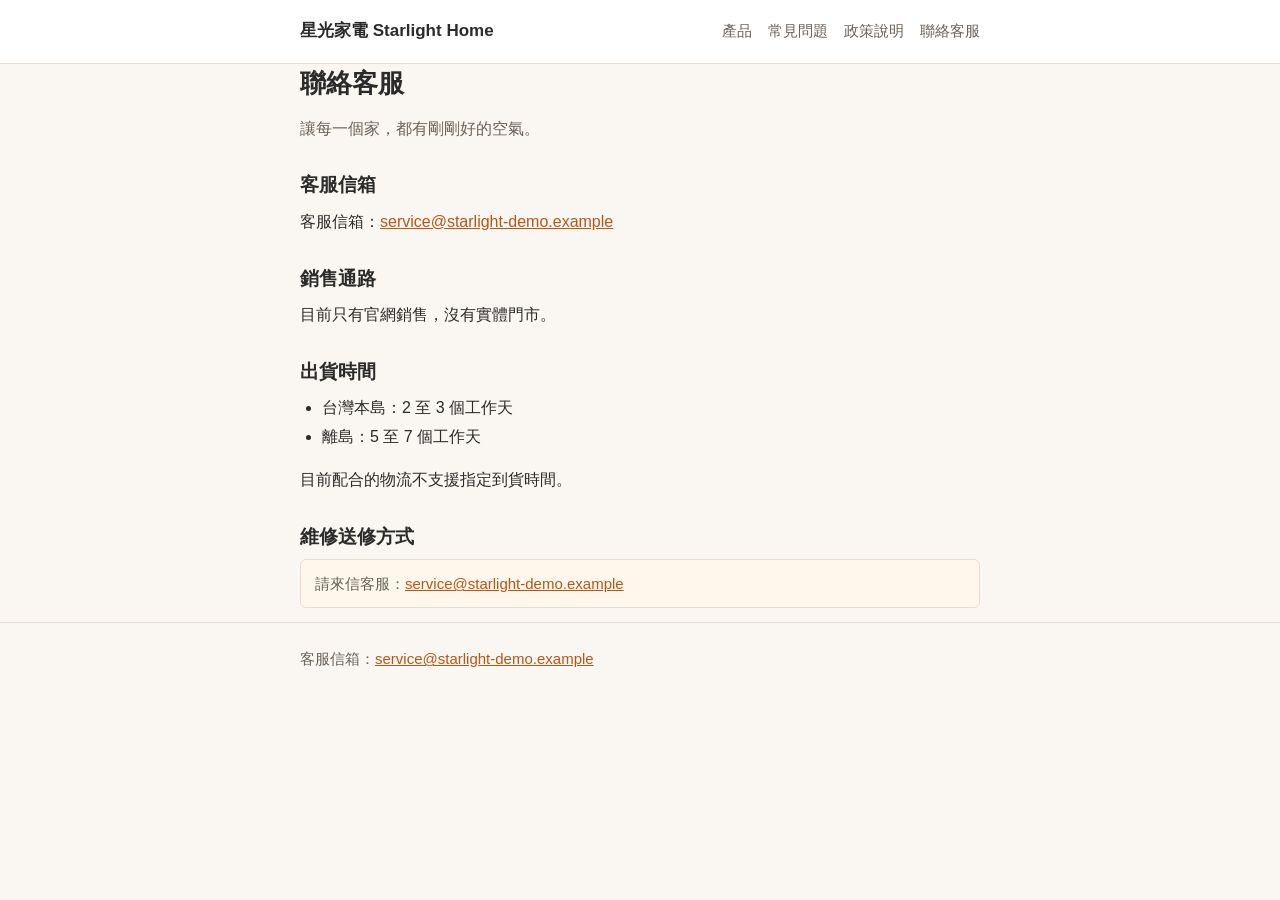
==== site/contact.html @ 03569a5c "新增聯絡客服頁、精簡 CLAUDE.md、補上 Bash 層的受限目錄阻擋 - site/contact.html：第五頁，文字全部取自 content/about.md 與 content/poli" ====
<!DOCTYPE html>
<html lang="zh-Hant">
<head>
<meta charset="UTF-8">
<meta name="viewport" content="width=device-width, initial-scale=1.0">
<title>聯絡客服｜星光家電</title>
<link rel="stylesheet" href="style.css">
</head>
<body>

<header>
  <div class="wrap">
    <a class="brand" href="index.html">星光家電 Starlight Home</a>
    <nav>
      <a href="products.html">產品</a>
      <a href="faq.html">常見問題</a>
      <a href="policy.html">政策說明</a>
      <a href="contact.html">聯絡客服</a>
    </nav>
  </div>
</header>

<main class="wrap">
  <h1>聯絡客服</h1>
  <p class="tagline">讓每一個家，都有剛剛好的空氣。</p>

  <h2>客服信箱</h2>
  <p>客服信箱：<a href="mailto:service@starlight-demo.example">service@starlight-demo.example</a></p>

  <h2>銷售通路</h2>
  <p>目前只有官網銷售，沒有實體門市。</p>

  <h2>出貨時間</h2>
  <ul>
    <li>台灣本島：2 至 3 個工作天</li>
    <li>離島：5 至 7 個工作天</li>
  </ul>
  <p>目前配合的物流不支援指定到貨時間。</p>

  <h2>維修送修方式</h2>
  <p class="pending">請來信客服：<a href="mailto:service@starlight-demo.example">service@starlight-demo.example</a></p>
</main>

<footer>
  <div class="wrap">
    客服信箱：<a href="mailto:service@starlight-demo.example">service@starlight-demo.example</a>
  </div>
</footer>

</body>
</html>
---- site/style.css ----
/* 依 design/brief.md 套用。所有樣式集中於本檔，HTML 不使用 inline style。 */

:root {
  /* brief 品牌色 */
  --primary: #E8752A;   /* 主色暖橘 */
  --bg: #FAF7F2;        /* 背景米白，非純白 */
  --ink: #2B2B2B;       /* 文字深灰 */

  /* 由上述三色衍生的輔助色 */
  --primary-deep: #B85615; /* 內文連結用，#E8752A 於米白底對比不足 4.5:1 */
  --muted: #6B6259;
  --border: #E6DED4;
  --surface: #FFFFFF;

  /* brief 裝置優先序：內容區最大寬度 720px */
  --content-width: 720px;
}

* { box-sizing: border-box; }

body {
  margin: 0;
  background: var(--bg);
  color: var(--ink);
  /* brief：不要襯線字 */
  font-family: "Noto Sans TC", "PingFang TC", "Microsoft JhengHei", sans-serif;
  /* brief：行高 1.8 */
  line-height: 1.8;
  font-size: 16px;
}

/* brief：內容區最大寬度 720px，置中 */
.wrap {
  max-width: var(--content-width);
  margin: 0 auto;
  padding: 0 20px;
}

/* ---------- 頁首（四頁一致） ---------- */

header {
  background: var(--surface);
  border-bottom: 1px solid var(--border);
  padding: 16px 0;
}

/* 手機優先：預設直向堆疊，寬螢幕才並列 */
header .wrap {
  display: flex;
  flex-direction: column;
  gap: 8px;
}

.brand {
  font-weight: 700;
  font-size: 17px;
  color: var(--ink);
  text-decoration: none;
}

nav {
  display: flex;
  flex-wrap: wrap;
  gap: 16px;
}

nav a {
  color: var(--muted);
  text-decoration: none;
  font-size: 15px;
}

nav a:hover { color: var(--primary); }

/* 鍵盤操作可見焦點 */
.brand:focus-visible,
nav a:focus-visible,
main a:focus-visible,
footer a:focus-visible {
  outline: 2px solid var(--primary);
  outline-offset: 3px;
  border-radius: 3px;
}

/* ---------- 內文 ---------- */

main { padding: 28px 0 40px; }

h1 {
  font-size: 24px;
  line-height: 1.5;
  text-wrap: balance;
  margin: 0 0 12px;
}

h2 {
  font-size: 19px;
  line-height: 1.5;
  text-wrap: balance;
  margin: 28px 0 8px;
}

h3 {
  font-size: 16px;
  line-height: 1.5;
  margin: 18px 0 6px;
}

p { margin: 0 0 14px; }

ul {
  padding-left: 22px;
  margin: 0 0 14px;
}

main a,
footer a { color: var(--primary-deep); }

.tagline {
  color: var(--muted);
  margin: 0 0 22px;
}

/* ---------- 首頁主打 ---------- */

.feature {
  background: var(--surface);
  border: 1px solid var(--border);
  border-radius: 8px;
  padding: 18px;
  margin: 0 0 28px;
}

.feature h2 { margin-top: 0; }

.feature ul {
  margin: 0 0 14px;
  font-size: 15px;
}

.cta {
  display: inline-block;
  background: var(--primary);
  color: var(--surface);
  text-decoration: none;
  font-weight: 700;
  padding: 11px 22px;
  border-radius: 6px;
  line-height: 1.4;
  transition: background .15s ease;
}

.cta:hover { background: var(--primary-deep); }

/* CTA 為橘底白字，不套用內文連結色 */
main a.cta { color: var(--surface); }

/* ---------- 產品卡 ---------- */

.product {
  background: var(--surface);
  border: 1px solid var(--border);
  border-radius: 8px;
  padding: 16px 18px;
  margin-bottom: 14px;
}

.product h3 { margin-top: 0; }

.product ul {
  margin: 0;
  font-size: 15px;
  font-variant-numeric: tabular-nums;
}

/* ---------- 常見問題 ---------- */

.faq-q {
  font-weight: 600;
  margin: 24px 0 4px;
}

.faq-a { margin: 0 0 14px; }

/* ---------- 未定案項目 ---------- */

.pending {
  background: #FFF6EC;
  border: 1px solid var(--border);
  border-radius: 6px;
  padding: 10px 14px;
  font-size: 15px;
  color: var(--muted);
}

/* ---------- 頁尾（四頁一致） ---------- */

footer {
  border-top: 1px solid var(--border);
  padding: 22px 0;
  color: var(--muted);
  font-size: 15px;
}

/* ---------- 動態偏好 ---------- */

@media (prefers-reduced-motion: reduce) {
  * { transition: none !important; }
}

/* ---------- 寬螢幕微調（手機優先，由小往大加） ---------- */

@media (min-width: 600px) {
  header .wrap {
    flex-direction: row;
    align-items: baseline;
    justify-content: space-between;
  }

  h1 { font-size: 26px; }
}
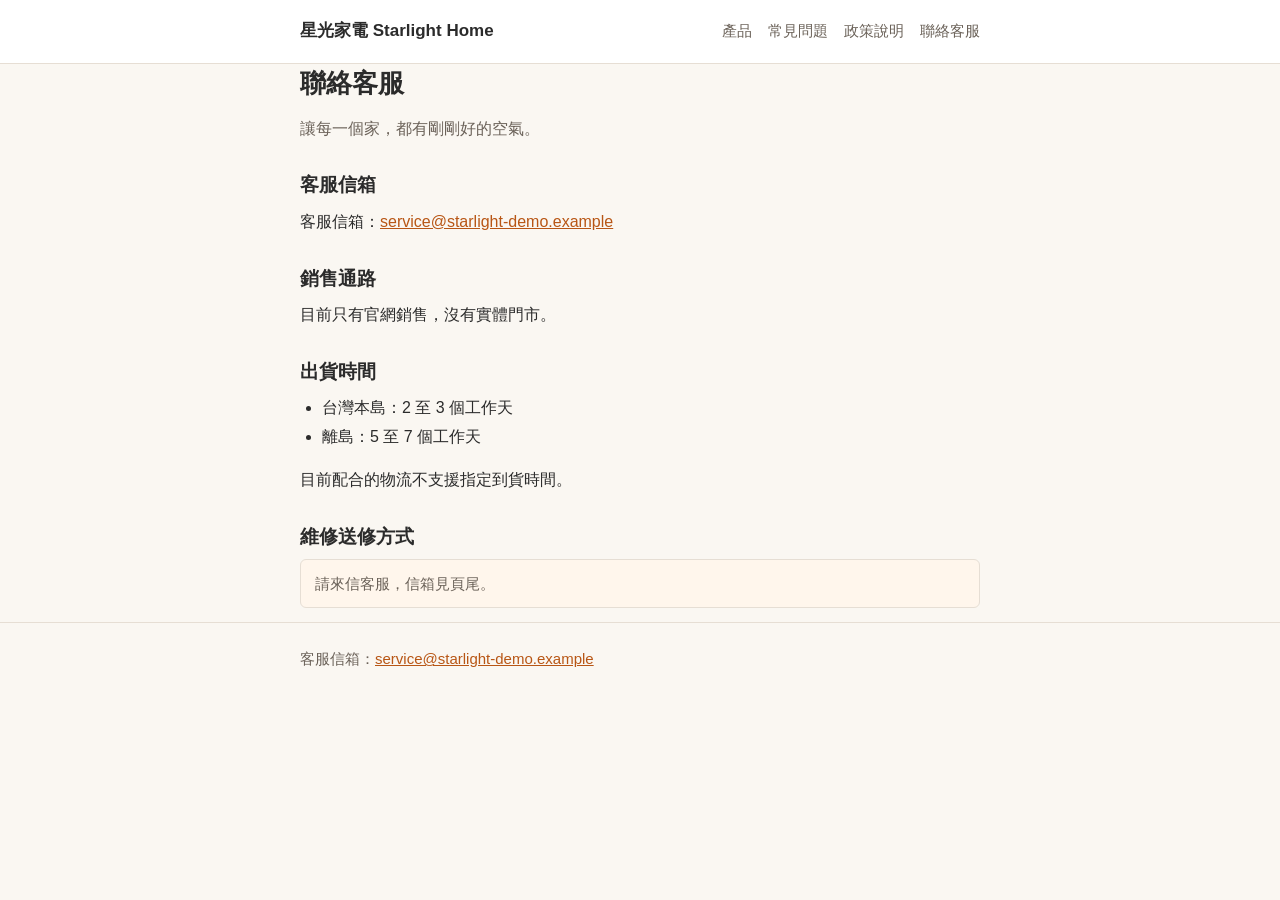
==== commit 68c31d67: "移除內文與頁尾重複顯示的客服信箱 同一個信箱在內文與緊鄰的頁尾各出現一次，視覺上重複： - 維修送修的未定案框改為「請來信客服，信箱見頁尾」（faq／policy／contact 三頁） - 首頁移除" ====
--- a/site/contact.html
+++ b/site/contact.html
@@ -38,7 +38,7 @@
   <p>目前配合的物流不支援指定到貨時間。</p>
 
   <h2>維修送修方式</h2>
-  <p class="pending">請來信客服：<a href="mailto:service@starlight-demo.example">service@starlight-demo.example</a></p>
+  <p class="pending">請來信客服，信箱見頁尾。</p>
 </main>
 
 <footer>
--- a/site/style.css
+++ b/site/style.css
@@ -173,15 +173,6 @@
   font-variant-numeric: tabular-nums;
 }
 
-/* ---------- 常見問題 ---------- */
-
-.faq-q {
-  font-weight: 600;
-  margin: 24px 0 4px;
-}
-
-.faq-a { margin: 0 0 14px; }
-
 /* ---------- 未定案項目 ---------- */
 
 .pending {
@@ -193,7 +184,94 @@
   color: var(--muted);
 }
 
-/* ---------- 頁尾（四頁一致） ---------- */
+/* ---------- 產品格狀排列（參考版面：兩欄卡片） ---------- */
+
+.product-grid {
+  display: grid;
+  grid-template-columns: 1fr;
+  gap: 14px;
+  margin-bottom: 14px;
+}
+
+.product-grid .product { margin-bottom: 0; }
+
+.product .price {
+  color: var(--primary-deep);
+  font-weight: 700;
+  font-size: 18px;
+  font-variant-numeric: tabular-nums;
+  margin: 0 0 10px;
+}
+
+/* ---------- 常見問題：下拉展開收合 ---------- */
+
+.faq-item {
+  background: var(--surface);
+  border: 1px solid var(--border);
+  border-radius: 8px;
+  margin-bottom: 10px;
+  overflow: hidden;
+}
+
+.faq-item > summary {
+  cursor: pointer;
+  padding: 14px 44px 14px 18px;
+  font-weight: 600;
+  position: relative;
+  list-style: none;
+  transition: background .15s ease;
+}
+
+/* 移除瀏覽器預設三角標記 */
+.faq-item > summary::-webkit-details-marker { display: none; }
+.faq-item > summary::marker { content: ""; }
+
+.faq-item > summary:hover { background: #FFF9F3; }
+
+.faq-item > summary:focus-visible {
+  outline: 2px solid var(--primary);
+  outline-offset: -2px;
+}
+
+/* 右側加號，展開時轉為減號 */
+.faq-item > summary::after {
+  content: "";
+  position: absolute;
+  right: 18px;
+  top: 50%;
+  width: 12px;
+  height: 2px;
+  background: var(--primary);
+  transform: translateY(-50%);
+}
+
+.faq-item > summary::before {
+  content: "";
+  position: absolute;
+  right: 23px;
+  top: 50%;
+  width: 2px;
+  height: 12px;
+  background: var(--primary);
+  transform: translateY(-50%);
+  transition: transform .15s ease, opacity .15s ease;
+}
+
+.faq-item[open] > summary::before {
+  transform: translateY(-50%) rotate(90deg);
+  opacity: 0;
+}
+
+.faq-item[open] > summary { border-bottom: 1px solid var(--border); }
+
+.faq-body {
+  padding: 14px 18px 16px;
+}
+
+.faq-body p { margin: 0; }
+.faq-body .pending { margin: 0; }
+
+/* ---------- 頁尾（五頁一致） ---------- */
 
 footer {
   border-top: 1px solid var(--border);
@@ -218,4 +296,7 @@
   }
 
   h1 { font-size: 26px; }
-}
+
+  /* 參考版面：寬螢幕時產品改為兩欄 */
+  .product-grid { grid-template-columns: 1fr 1fr; }
+}
